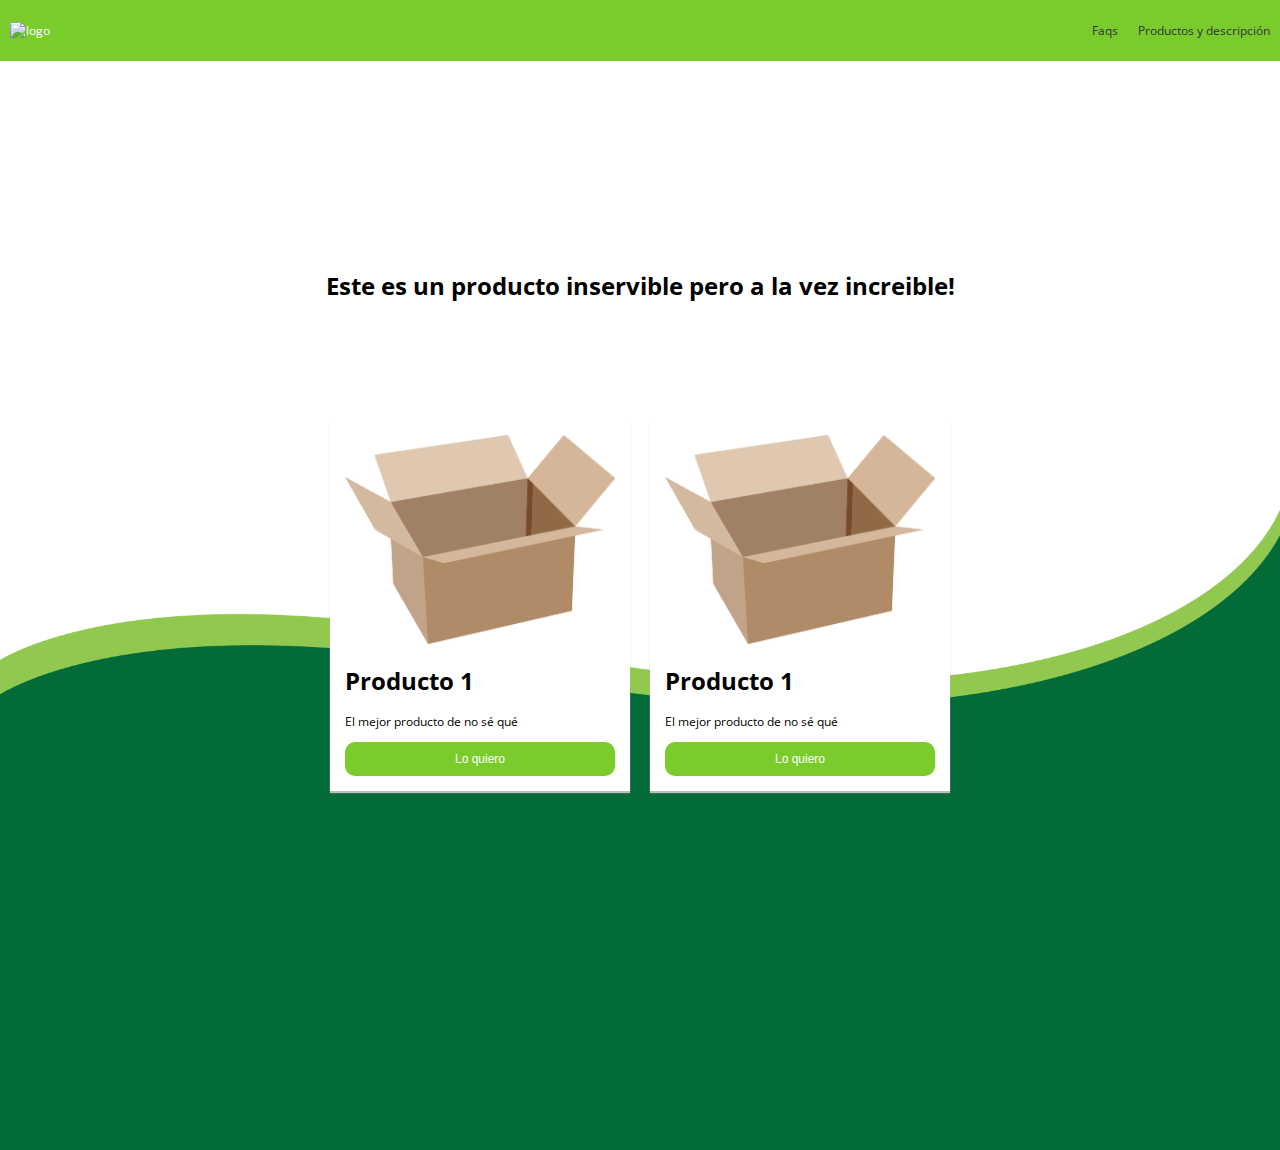
==== index.html @ 129fe8e0 "avanzando con el home" ====
<!DOCTYPE html>
<html lang="es">

<head>
    <meta charset="UTF-8">
    <meta http-equiv="X-UA-Compatible" content="IE=edge">
    <meta name="viewport" content="width=device-width, initial-scale=1.0">
    <link rel="stylesheet" href="css/styles.css">
    <link rel="preconnect" href="https://fonts.googleapis.com">
    <link rel="preconnect" href="https://fonts.gstatic.com" crossorigin>
    <link href="https://fonts.googleapis.com/css2?family=Open+Sans:wght@300&display=swap" rel="stylesheet">
    <title>Jeremy</title>
</head>

<body>
    <nav class="nav-bar">
        <div class="brand-image">
            <img src="/images/logo.png" alt="logo">
        </div>

        <div class="nav-bar-options">
            <ul class="nav-bar-options-list">
                <li><a href="#">Faqs</a></li>
                <li><a href="#">Productos y descripción</a></li>
            </ul>
        </div>
    </nav>

    <div class="main-section">
        <h1>Este es un producto inservible pero a la vez increible!</h1>
    </div>

    <div class="products">
        <div class="product">
            <div class="content">
                <figure class="img-container">
                    <img src="/images/box.png" alt="product">
                </figure>
                <h1>Producto 1</h1>
                <p>El mejor producto de no sé qué</p>
                <button href="#" class="main-button">Lo quiero</button>
            </div>
        </div>


        <div class="product">
            <div class="content">
                <figure class="img-container">
                    <img src="/images/box.png" alt="product">
                </figure>
                <h1>Producto 1</h1>
                <p>El mejor producto de no sé qué</p>
                <button href="#" class="main-button">Lo quiero</button>
            </div>
        </div>
    </div>
    <script src="/scripts/script.js">

    </script>
</body>

</html>
---- css/styles.css ----
/*Variables*/
:root{
--green--color: #7ACC2D;
--black--color: #313337;
--space: 10px;
--normal: 12px;
--box-shadow: 0 2px 1px #c1bcbc;
}

html,body{
    padding: 0;
    margin: 0;
    font-size: var(--normal);
    font-family: 'Open Sans', sans-serif;
}

.nav-bar{
    padding: 10px;
    color: white;
    background-color: var(--green--color);
    display: flex;
    justify-content: space-between;
    align-items: center;
}

.brand-image img{
    width: 100px;
}

.nav-bar-options-list{
    display: flex;
    list-style: none;
}

.nav-bar-options-list li{
    padding-left: 20px;
}

.nav-bar-options-list li a{
    text-decoration: none;
    color: var(--black--color);
}

.nav-bar-options-list li a:hover{
    color: white;
}

.main-section{
    padding: 15%;
    text-align: center;
}

.products{
    background-image: url('../images/curve.png');
    max-height: 50px;
    background-size: cover;
    background-position: center top;
    padding: 25%;
    display: flex;
}

.product{
    padding: 10px;
    margin-top: -35em;
}

.product .content{
    background-color: white;
    padding: 15px;
    box-shadow: var(--box-shadow);
}

.content img{
    width: 100%;
}

.img-container{
    margin: 0;
}

.main-button{
    background-color: var(--green--color);
    width: 100%;
    padding: var(--space);
    font-size: var(--normal);
    color: white;
    border: 0;
    cursor: pointer;
    border-radius: 10px;
}

.main-button:hover{
    background-color: #5e9e22;
}
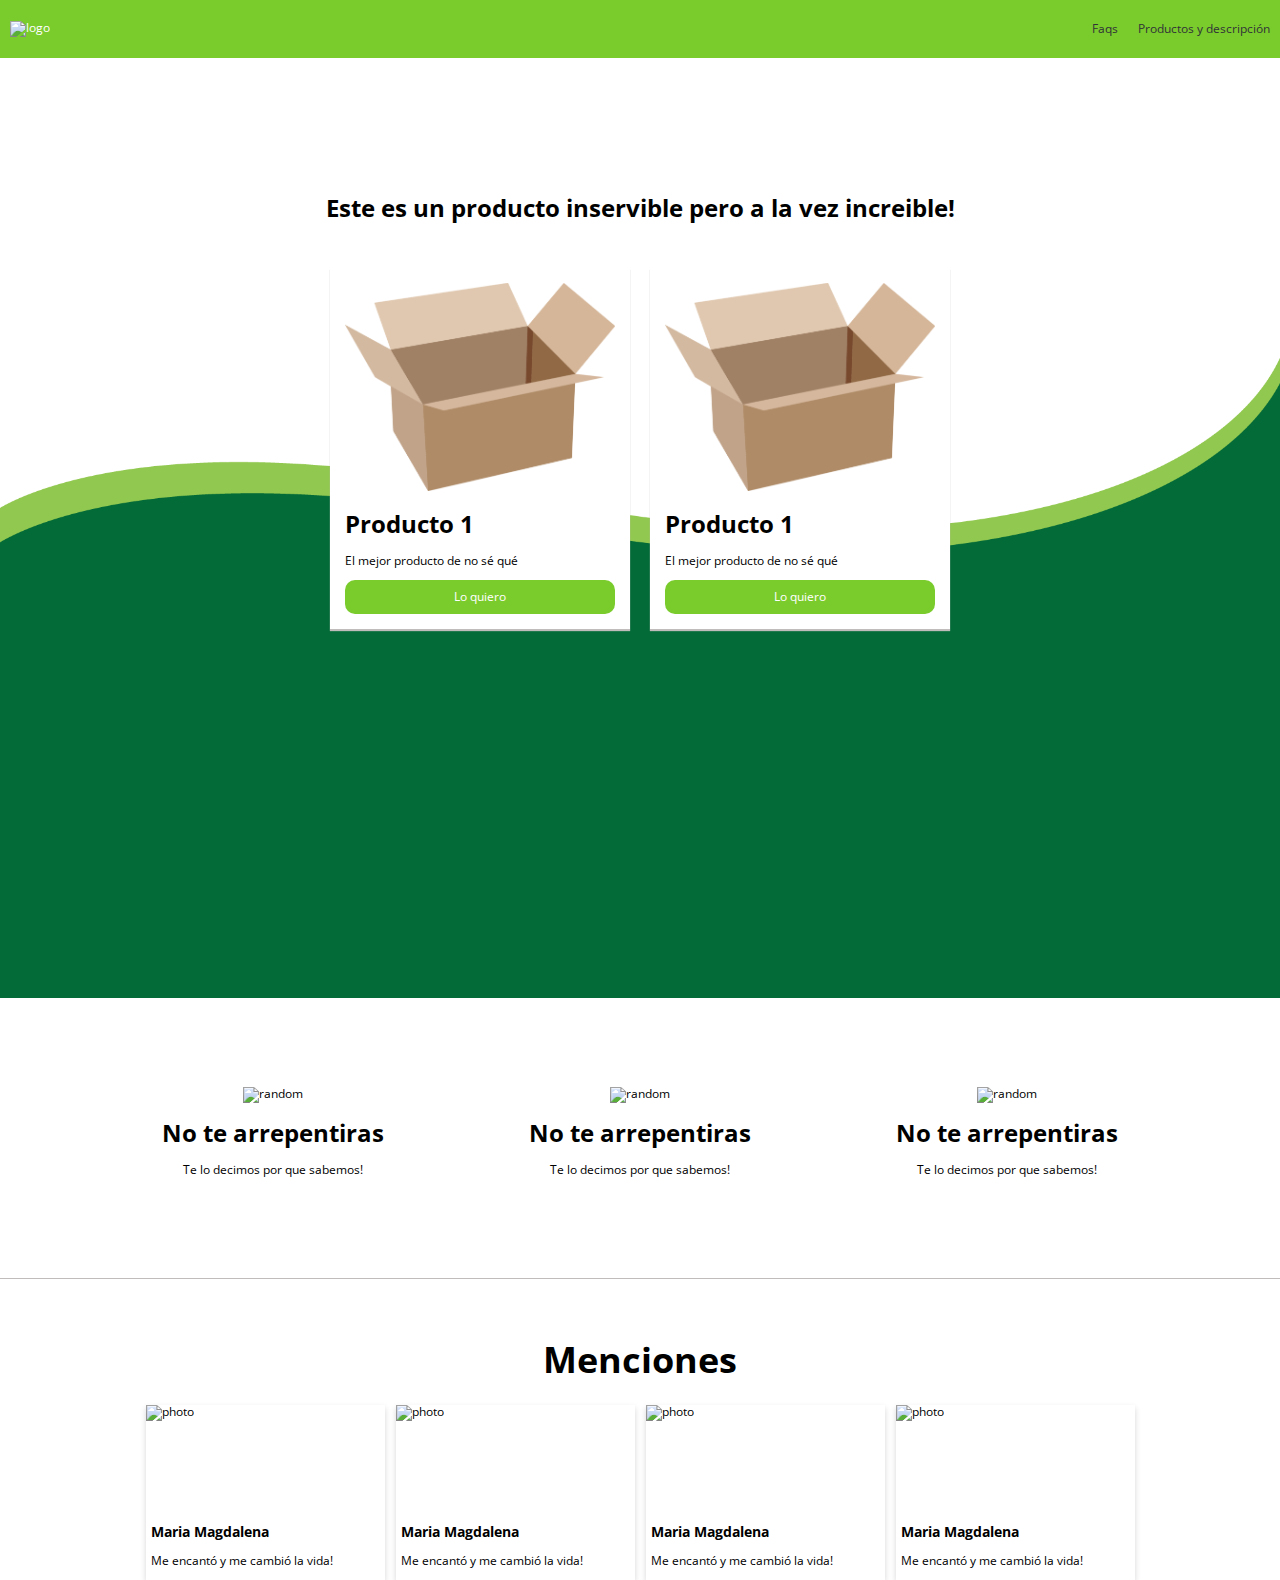
==== commit 78990a9a: "Terminado responsive y animaicones basicas" ====
--- a/index.html
+++ b/index.html
@@ -5,7 +5,10 @@
     <meta charset="UTF-8">
     <meta http-equiv="X-UA-Compatible" content="IE=edge">
     <meta name="viewport" content="width=device-width, initial-scale=1.0">
-    <link rel="stylesheet" href="css/styles.css">
+    <link rel="stylesheet" href="/css/normalize.css">
+    <link rel="stylesheet" href="/css/styles.css">
+    <link rel="stylesheet" href="/css/mobile.css">
+    <link rel="stylesheet" href="/css/animation.css">
     <link rel="preconnect" href="https://fonts.googleapis.com">
     <link rel="preconnect" href="https://fonts.gstatic.com" crossorigin>
     <link href="https://fonts.googleapis.com/css2?family=Open+Sans:wght@300&display=swap" rel="stylesheet">
@@ -13,7 +16,7 @@
 </head>
 
 <body>
-    <nav class="nav-bar">
+    <nav class="nav-bar fadeInDown">
         <div class="brand-image">
             <img src="/images/logo.png" alt="logo">
         </div>
@@ -26,12 +29,12 @@
         </div>
     </nav>
 
-    <div class="main-section">
+    <div class="main-section fadeIn">
         <h1>Este es un producto inservible pero a la vez increible!</h1>
     </div>
 
     <div class="products">
-        <div class="product">
+        <div class="product fadeInUp">
             <div class="content">
                 <figure class="img-container">
                     <img src="/images/box.png" alt="product">
@@ -43,7 +46,7 @@
         </div>
 
 
-        <div class="product">
+        <div class="product fadeInUp">
             <div class="content">
                 <figure class="img-container">
                     <img src="/images/box.png" alt="product">
@@ -54,6 +57,70 @@
             </div>
         </div>
     </div>
+
+    <section class="product-marketing fadeInLeft">
+        <div class="marketing">
+            <div class="marketing-content">
+                <figure class="marketing-content-container">
+                    <img src="/images/random.png" alt="random">
+                </figure>
+                <h1>No te arrepentiras</h1>
+                <p>Te lo decimos por que sabemos!</p>
+            </div>
+        </div>
+        <div class="marketing">
+            <div class="marketing-content">
+                <figure class="marketing-content-container">
+                    <img src="/images/random.png" alt="random">
+                </figure>
+                <h1>No te arrepentiras</h1>
+                <p>Te lo decimos por que sabemos!</p>
+            </div>
+        </div>
+        <div class="marketing">
+            <div class="marketing-content">
+                <figure class="marketing-content-container">
+                    <img src="/images/random.png" alt="random">
+                </figure>
+                <h1>No te arrepentiras</h1>
+                <p>Te lo decimos por que sabemos!</p>
+            </div>
+        </div>
+    </section>
+
+    <section class="product-mentions">
+        <h1>Menciones</h1>
+        <div class="product-mentions-container fadeInRight">
+            <div class="mentions">
+                <figure class="mentions-container">
+                    <img src="/images/woman-g68c32a282_1920.jpg" alt="photo">
+                </figure>
+                <h3>Maria Magdalena</h3>
+                <p>Me encantó y me cambió la vida!</p>
+            </div>
+            <div class="mentions">
+                <figure class="mentions-container">
+                    <img src="/images/woman-g68c32a282_1920.jpg" alt="photo">
+                </figure>
+                <h3>Maria Magdalena</h3>
+                <p>Me encantó y me cambió la vida!</p>
+            </div>
+            <div class="mentions">
+                <figure class="mentions-container">
+                    <img src="/images/woman-g68c32a282_1920.jpg" alt="photo">
+                </figure>
+                <h3>Maria Magdalena</h3>
+                <p>Me encantó y me cambió la vida!</p>
+            </div>
+            <div class="mentions">
+                <figure class="mentions-container">
+                    <img src="/images/woman-g68c32a282_1920.jpg" alt="photo">
+                </figure>
+                <h3>Maria Magdalena</h3>
+                <p>Me encantó y me cambió la vida!</p>
+            </div>
+        </div>
+    </section>
     <script src="/scripts/script.js">
 
     </script>
--- a/css/styles.css
+++ b/css/styles.css
@@ -2,6 +2,7 @@
 :root{
 --green--color: #7ACC2D;
 --black--color: #313337;
+--gray--fox: #c1bcbc;
 --space: 10px;
 --normal: 12px;
 --box-shadow: 0 2px 1px #c1bcbc;
@@ -46,7 +47,7 @@
 }
 
 .main-section{
-    padding: 15%;
+    padding: 10em;
     text-align: center;
 }
 
@@ -91,4 +92,56 @@
 
 .main-button:hover{
     background-color: #5e9e22;
+}
+
+.product-marketing{
+    display: grid;
+    grid-template-columns: repeat(3,1fr);
+    padding: 7%;
+    text-align: center;
+    border-bottom: 1px solid var(--gray--fox);
+}
+
+.marketing-content-container{
+    margin: 0;
+}
+
+.marketing-content-container img{
+    max-width: 40%;
+}
+
+.product-mentions-container{
+    display: grid;
+    grid-template-columns: repeat(4,250px);
+    justify-items: center;
+    justify-content: center;
+}
+
+.mentions-container{
+    margin: 0;
+    width: 239px;
+    height: 105px;
+    overflow: hidden;
+}
+
+.mentions-container img{
+    max-width: 100%;
+}
+
+.product-mentions{
+    padding-top: 3em;
+}
+
+.product-mentions h1{
+    text-align: center;
+    font-weight: bold;
+    font-size: 3em;
+}
+
+.mentions h3, .mentions p{
+    padding-left: 5px;
+}
+
+.mentions{
+    box-shadow:  0px 3px 6px #00000029;
 }--- a/css/mobile.css
+++ b/css/mobile.css
@@ -0,0 +1,24 @@
+@media screen and (max-width: 600px) {
+    .products{
+        display: inherit;
+        max-height: 100%;
+        padding: 4em;
+    }
+
+    .product{
+        margin-top: auto;
+    }
+
+    .main-section{
+        padding: 4%;
+    }
+
+    .product-marketing{
+        grid-template-columns: 1fr;
+    }
+
+    .product-mentions-container{
+        grid-template-columns: 1fr 1fr;
+        grid-row-gap: 20px;
+    }
+}--- a/css/animation.css
+++ b/css/animation.css
@@ -0,0 +1,112 @@
+.fadeIn{
+    
+    -webkit-animation-duration: 4s;
+    animation-duration: 4s;
+    -webkit-animation-fill-mode: both;
+    animation-fill-mode: both;
+    -webkit-animation-name: fadeIn;
+    animation-name: fadeIn;
+}
+
+@keyframes fadeIn {
+    from{
+        opacity: 0;
+    }
+    to{
+        opacity: 1;
+    }
+}
+
+
+.fadeInDown{
+    -webkit-animation-duration: 1s;
+    animation-duration: 1s;
+    -webkit-animation-fill-mode: both;
+    animation-fill-mode: both;
+    -webkit-animation-name: fadeInDown;
+    animation-name: fadeInDown;
+}
+
+
+@keyframes fadeInDown {
+    from{
+        opacity: 0;
+        -webkit-transform: translate3d(0,-100%,0);
+        transform: translate3d(0,-100%,0);
+    }
+    to{
+        opacity: 1;
+        -webkit-transform: translate3d(0,0,0);
+        transform: translate3d(0,0,0);
+    }
+}
+
+
+.fadeInUp{
+    -webkit-animation-duration: 1s;
+    animation-duration: 1s;
+    -webkit-animation-fill-mode: both;
+    animation-fill-mode: both;
+    -webkit-animation-name: fadeInUp;
+    animation-name: fadeInUp;
+}
+
+
+@keyframes fadeInUp {
+    from{
+        opacity: 0;
+        -webkit-transform: translate3d(0,100%,0);
+        transform: translate3d(0,100%,0);
+    }
+    to{
+        opacity: 1;
+        -webkit-transform: translate3d(0,0,0);
+        transform: translate3d(0,0,0);
+    }
+}
+
+.fadeInLeft{
+    -webkit-animation-duration: 1s;
+    animation-duration: 1s;
+    -webkit-animation-fill-mode: both;
+    animation-fill-mode: both;
+    -webkit-animation-name: fadeInLeft;
+    animation-name: fadeInLeft;
+}
+
+
+@keyframes fadeInLeft {
+    from{
+        opacity: 0;
+        -webkit-transform: translate3d(-100%,0,0);
+        transform: translate3d(-100%,0,0);
+    }
+    to{
+        opacity: 1;
+        -webkit-transform: translate3d(0,0,0);
+        transform: translate3d(0,0,0);
+    }
+}
+
+.fadeInRight{
+    -webkit-animation-duration: 1s;
+    animation-duration: 1s;
+    -webkit-animation-fill-mode: both;
+    animation-fill-mode: both;
+    -webkit-animation-name: fadeInRight;
+    animation-name: fadeInRight;
+}
+
+
+@keyframes fadeInRight {
+    from{
+        opacity: 0;
+        -webkit-transform: translate3d(100%,0,0);
+        transform: translate3d(100%,0,0);
+    }
+    to{
+        opacity: 1;
+        -webkit-transform: translate3d(0,0,0);
+        transform: translate3d(0,0,0);
+    }
+}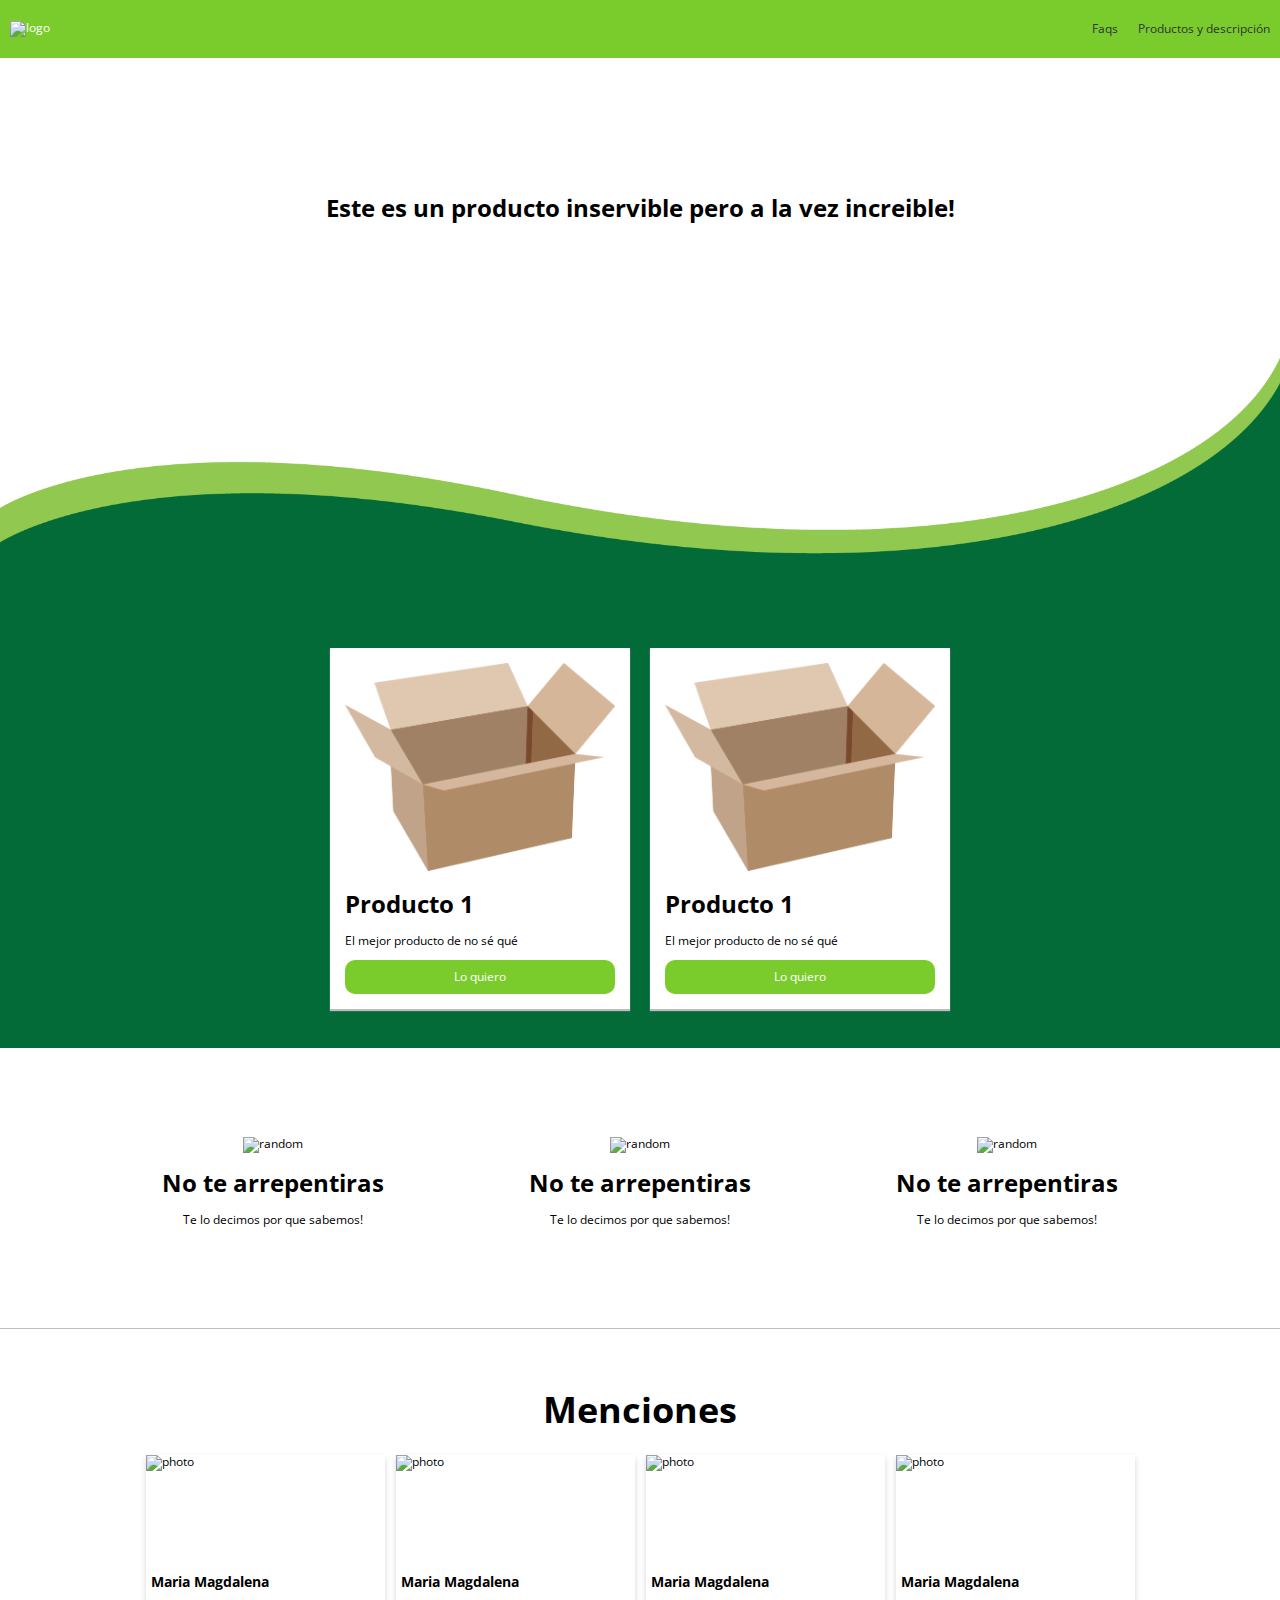
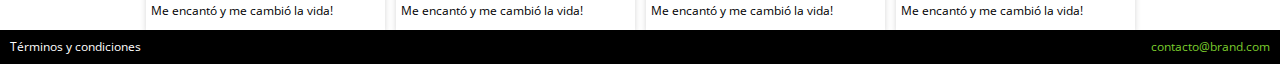
==== commit 818bdff6: "listo para test" ====
--- a/index.html
+++ b/index.html
@@ -23,8 +23,8 @@
 
         <div class="nav-bar-options">
             <ul class="nav-bar-options-list">
-                <li><a href="#">Faqs</a></li>
-                <li><a href="#">Productos y descripción</a></li>
+                <li><a href="faqs.html">Faqs</a></li>
+                <li><a href="producto.html">Productos y descripción</a></li>
             </ul>
         </div>
     </nav>
@@ -41,7 +41,9 @@
                 </figure>
                 <h1>Producto 1</h1>
                 <p>El mejor producto de no sé qué</p>
-                <button href="#" class="main-button">Lo quiero</button>
+                <a href="venta.html">
+                    <button class="main-button">Lo quiero</button>
+                </a>
             </div>
         </div>
 
@@ -53,7 +55,9 @@
                 </figure>
                 <h1>Producto 1</h1>
                 <p>El mejor producto de no sé qué</p>
-                <button href="#" class="main-button">Lo quiero</button>
+                <a href="venta.html">
+                    <button class="main-button">Lo quiero</button>
+                </a>
             </div>
         </div>
     </div>
@@ -121,6 +125,14 @@
             </div>
         </div>
     </section>
+    <footer>
+        <div class="option">
+            <a href="faqs.html">Términos y condiciones</a>
+        </div>
+        <div class="option contact"> 
+            <a href="mailto:contacto@brand.com">contacto@brand.com</a>
+        </div>
+    </footer>
     <script src="/scripts/script.js">
 
     </script>
--- a/css/styles.css
+++ b/css/styles.css
@@ -15,6 +15,10 @@
     font-family: 'Open Sans', sans-serif;
 }
 
+label, p{
+    font-size: var(--normal);
+}
+
 .nav-bar{
     padding: 10px;
     color: white;
@@ -62,7 +66,7 @@
 
 .product{
     padding: 10px;
-    margin-top: -35em;
+    margin-top: -40px;
 }
 
 .product .content{
@@ -144,4 +148,115 @@
 
 .mentions{
     box-shadow:  0px 3px 6px #00000029;
+}
+
+footer{
+    display: flex;
+    justify-content: space-between;
+    font-size: var(--normal);
+    background-color: black;
+    padding:  var(--space);
+    color: white;
+}
+
+.producto-title{
+    margin: 1em 1em;
+}
+
+.product-page{
+    text-align: center;
+    height: 100vh;
+}
+
+.grid-container{
+    display: grid;
+    grid-template: 1fr 1fr 1fr/ 1fr 1fr;
+    justify-items: center;
+    align-items: center;
+}
+
+.produc-img{
+ text-align: center;
+}
+
+.produc-img img{
+max-width: 20%;
+}
+
+.venta-grid-container{
+    display: grid;
+    grid-template-columns: 1fr 1fr;
+    height: 100vh;
+    align-content: center;
+    align-items: center;
+}
+
+.modulo-pago{
+    background-color: white;
+    padding: var(--space);
+  
+}
+
+.data{
+    margin-top: var(--space);
+    width: 60%;
+    height: 35px;
+    border-radius: 2px;
+    border: 1px solid black;
+    box-sizing:border-box;
+}
+
+.modulo-pago .main-button{
+    margin-top: 10px;
+}
+
+.product-venta-container{
+    margin: 0;
+   
+}
+
+.product-venta{
+    padding: 3em;
+    text-align: center;
+}
+
+.product-venta-container img{
+    max-width: 30%;
+}
+
+
+
+.exito-fail-body{
+    background-color: var(--black--color);
+    height: 100vh;
+    text-align: center;
+    color: white;
+    display: flex;
+    justify-content: center;
+    align-items: center;
+}
+
+.content-post-pay img{
+    max-width: 20%;
+}
+
+.content-post-pay a{
+    text-decoration: none;
+    color: white;
+    cursor: pointer;
+
+}
+
+.faqs-articles{
+    font-size: 2em;
+    margin-left: 1em;
+}
+
+.option a{
+    text-decoration: none;
+    color: white;
+}
+
+.contact a{
+    color: var(--green--color)
 }